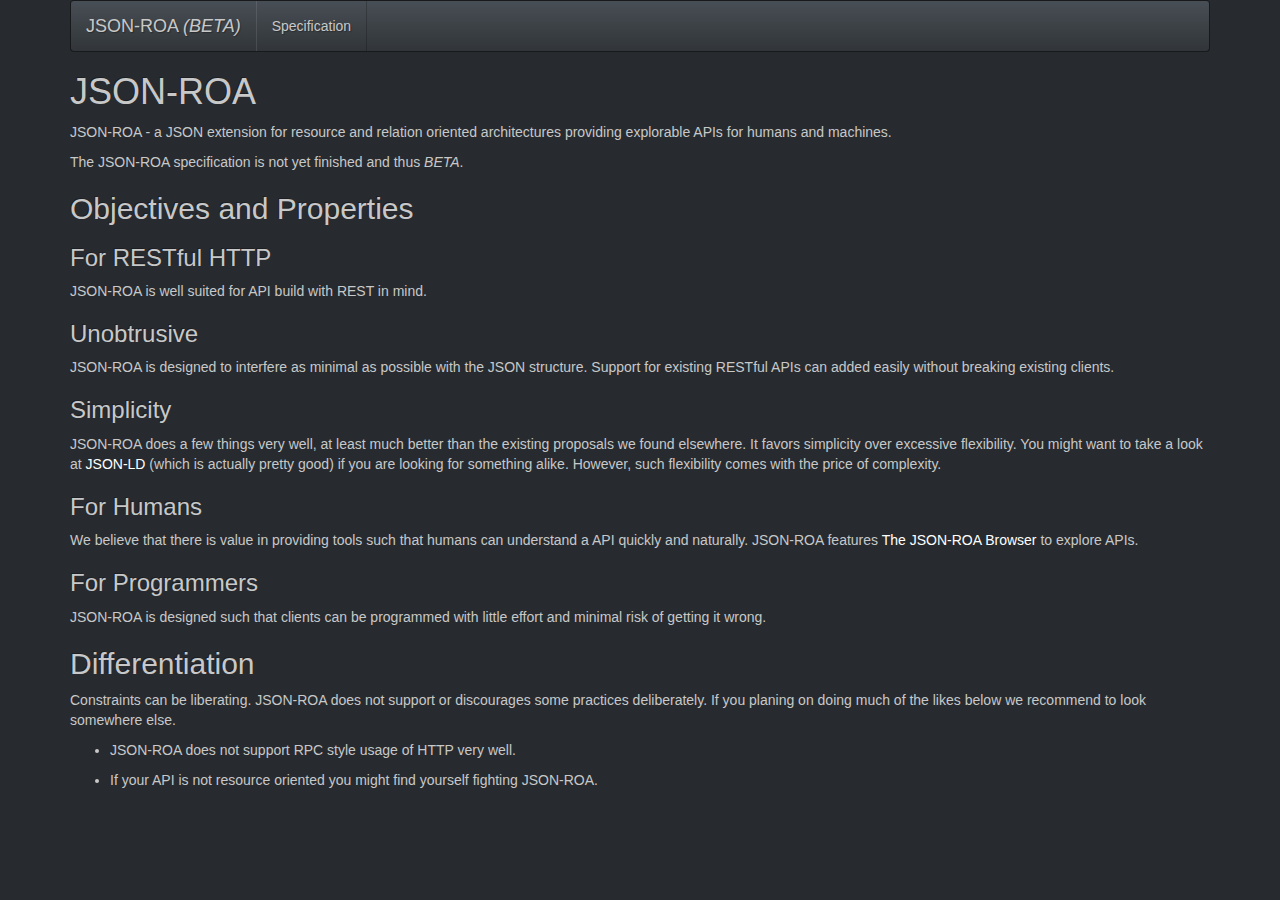
==== index.html @ 30a9caf4 "Initial commit" ====
<!DOCTYPE html>
<html>
  <head>
    <meta charset='utf-8'>
    <meta content='width=device-width, initial-scale=1' name='viewport'>
    <title>JSON-ROA (Beta)</title>
    <link href="/stylesheets/app-dcff9da2.css" rel="stylesheet" type="text/css" />
    <script src="/javascripts/app-eca7008a.js" type="text/javascript"></script>
  </head>
  <body class='index'>
    <div class='container'>
      <nav class='navbar navbar-default' role='navigation'>
        <div class='navbar-header'>
          <a class='navbar-brand' href='index.html'>
            JSON-ROA
            <em>(BETA)</em>
          </a>
        </div>
        <div class='navbar-collapse collapse'>
          <ul class='nav navbar-nav'>
            <li>
              <a href='specification.html'>Specification</a>
            </li>
          </ul>
        </div>
      </nav>
      <h1 id="json-roa">JSON-ROA</h1>
      
      <p>JSON-ROA - a JSON extension for resource and relation oriented architectures providing explorable APIs for humans and machines.</p>
      
      <p>The JSON-ROA specification is not yet finished and thus 
      <em>BETA</em>.</p>
      
      <h2 id="objectives-and-properties">Objectives and Properties</h2>
      
      <h3 id="for-restful-http">For RESTful HTTP</h3>
      
      <p>JSON-ROA is well suited for API build with REST in mind.</p>
      
      <h3 id="unobtrusive">Unobtrusive</h3>
      
      <p>JSON-ROA is designed to interfere as minimal as possible with the JSON
      structure. Support for existing RESTful APIs can added easily without
      breaking existing clients. </p>
      
      <h3 id="simplicity">Simplicity</h3>
      
      <p>JSON-ROA does a few things very well, at least much better than the existing
      proposals we found elsewhere. It favors simplicity over excessive flexibility.
      You might want to take a look at <a href="http://json-ld.org/">JSON-LD</a> (which is
      actually pretty good) if you are looking for something alike. However, such
      flexibility comes with the price of complexity. </p>
      
      <h3 id="for-humans">For Humans</h3>
      
      <p>We believe that there is value in providing tools such that humans can
      understand a API quickly and naturally. JSON-ROA features <a href="/browser/index.html">The JSON-ROA
      Browser</a> to explore APIs. </p>
      
      <h3 id="for-programmers">For Programmers</h3>
      
      <p>JSON-ROA is designed such that clients can be programmed with little
      effort and minimal risk of getting it wrong. </p>
      
      <h2 id="differentiation">Differentiation</h2>
      
      <p>Constraints can be liberating. JSON-ROA does not support or discourages
      some practices deliberately. If you planing on doing much of the likes
      below we recommend to look somewhere else. </p>
      
      <ul>
        <li>
          <p>JSON-ROA does not support RPC style usage of HTTP very well.</p>
        </li>
        <li>
          <p>If your API is not resource oriented you might find yourself
      fighting JSON-ROA.</p>
        </li>
      </ul>
    </div>
  </body>
</html>
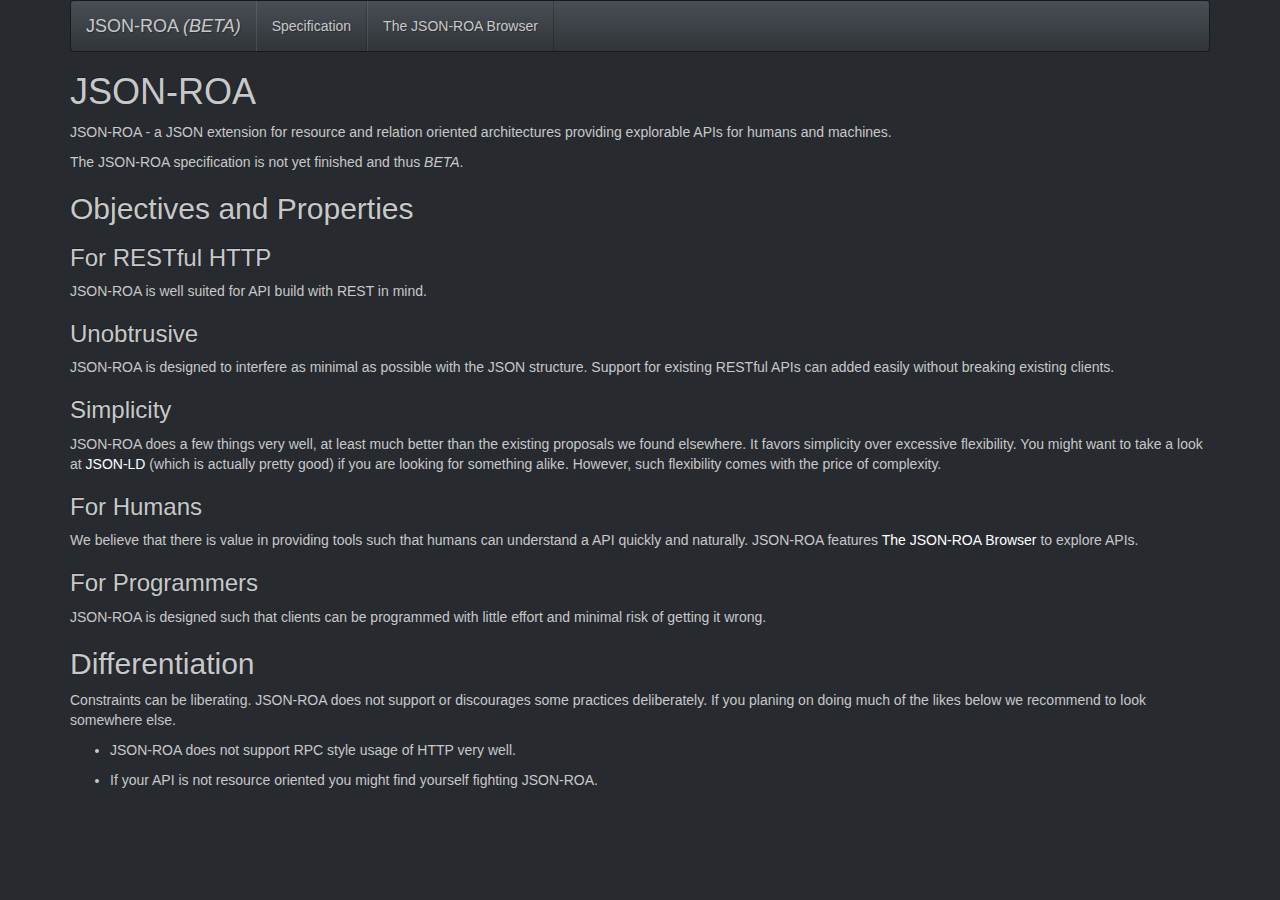
==== commit 66103778: "Link to browser" ====
--- a/index.html
+++ b/index.html
@@ -20,6 +20,9 @@
           <ul class='nav navbar-nav'>
             <li>
               <a href='specification.html'>Specification</a>
+            </li>
+            <li>
+              <a href='/browser/index.html'>The JSON-ROA Browser</a>
             </li>
           </ul>
         </div>
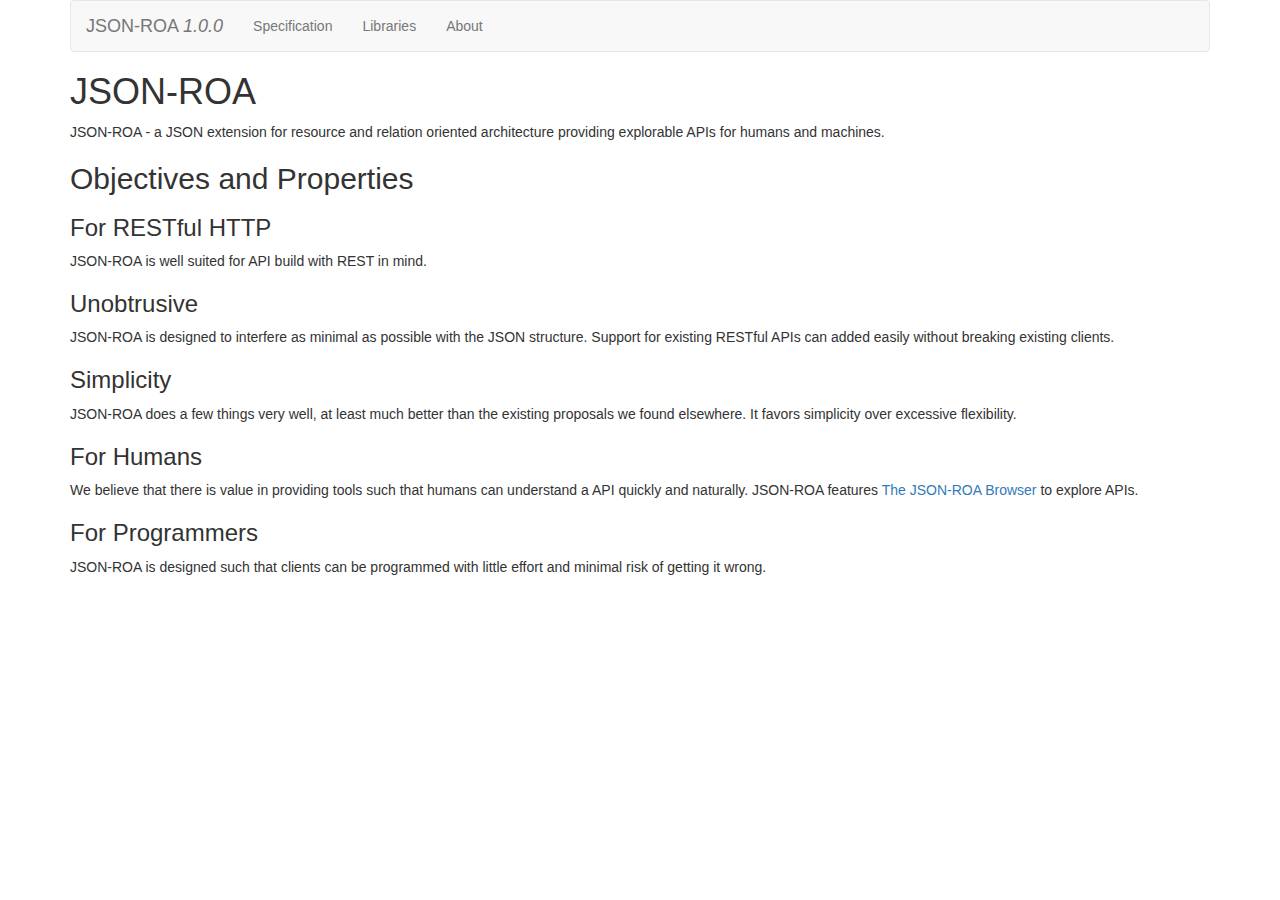
==== commit 0012f4ef: "Overhaul whole site; release version 1.0.0" ====
--- a/index.html
+++ b/index.html
@@ -1,85 +1,78 @@
 <!DOCTYPE html>
 <html>
-  <head>
-    <meta charset='utf-8'>
-    <meta content='width=device-width, initial-scale=1' name='viewport'>
-    <title>JSON-ROA (Beta)</title>
-    <link href="/stylesheets/app-dcff9da2.css" rel="stylesheet" type="text/css" />
-    <script src="/javascripts/app-eca7008a.js" type="text/javascript"></script>
-  </head>
-  <body class='index'>
-    <div class='container'>
-      <nav class='navbar navbar-default' role='navigation'>
-        <div class='navbar-header'>
-          <a class='navbar-brand' href='index.html'>
-            JSON-ROA
-            <em>(BETA)</em>
-          </a>
-        </div>
-        <div class='navbar-collapse collapse'>
-          <ul class='nav navbar-nav'>
-            <li>
-              <a href='specification.html'>Specification</a>
-            </li>
-            <li>
-              <a href='/browser/index.html'>The JSON-ROA Browser</a>
-            </li>
-          </ul>
-        </div>
-      </nav>
-      <h1 id="json-roa">JSON-ROA</h1>
-      
-      <p>JSON-ROA - a JSON extension for resource and relation oriented architectures providing explorable APIs for humans and machines.</p>
-      
-      <p>The JSON-ROA specification is not yet finished and thus 
-      <em>BETA</em>.</p>
-      
-      <h2 id="objectives-and-properties">Objectives and Properties</h2>
-      
-      <h3 id="for-restful-http">For RESTful HTTP</h3>
-      
-      <p>JSON-ROA is well suited for API build with REST in mind.</p>
-      
-      <h3 id="unobtrusive">Unobtrusive</h3>
-      
-      <p>JSON-ROA is designed to interfere as minimal as possible with the JSON
-      structure. Support for existing RESTful APIs can added easily without
-      breaking existing clients. </p>
-      
-      <h3 id="simplicity">Simplicity</h3>
-      
-      <p>JSON-ROA does a few things very well, at least much better than the existing
-      proposals we found elsewhere. It favors simplicity over excessive flexibility.
-      You might want to take a look at <a href="http://json-ld.org/">JSON-LD</a> (which is
-      actually pretty good) if you are looking for something alike. However, such
-      flexibility comes with the price of complexity. </p>
-      
-      <h3 id="for-humans">For Humans</h3>
-      
-      <p>We believe that there is value in providing tools such that humans can
-      understand a API quickly and naturally. JSON-ROA features <a href="/browser/index.html">The JSON-ROA
-      Browser</a> to explore APIs. </p>
-      
-      <h3 id="for-programmers">For Programmers</h3>
-      
-      <p>JSON-ROA is designed such that clients can be programmed with little
-      effort and minimal risk of getting it wrong. </p>
-      
-      <h2 id="differentiation">Differentiation</h2>
-      
-      <p>Constraints can be liberating. JSON-ROA does not support or discourages
-      some practices deliberately. If you planing on doing much of the likes
-      below we recommend to look somewhere else. </p>
-      
-      <ul>
-        <li>
-          <p>JSON-ROA does not support RPC style usage of HTTP very well.</p>
-        </li>
-        <li>
-          <p>If your API is not resource oriented you might find yourself
-      fighting JSON-ROA.</p>
-        </li>
-      </ul>
-    </div>
-  </body>
+<head>
+<meta charset='utf-8'>
+<meta content='width=device-width, initial-scale=1' name='viewport'>
+<title>JSON-ROA</title>
+<title>
+<span>JSON-ROA</span>
+</title>
+<link href="/stylesheets/app-c6d5bda8.css" rel="stylesheet" type="text/css" />
+<script src="/javascripts/app-eca7008a.js" type="text/javascript"></script>
+</head>
+<body class='index'>
+<div class='container'>
+<nav class='navbar navbar-default' role='navigation'>
+<div class='navbar-header'>
+<a class='navbar-brand' href='index.html'>
+JSON-ROA
+<em>1.0.0</em>
+</a>
+</div>
+<div class='navbar-collapse collapse'>
+<ul class='nav navbar-nav'>
+<li>
+<a href='specification.html'>
+Specification
+</a>
+</li>
+<li>
+<a href='lib.html'>
+Libraries
+</a>
+</li>
+<li>
+<a href='about.html'>
+About
+</a>
+</li>
+</ul>
+</div>
+</nav>
+<h1 id="json-roa">JSON-ROA</h1>
+
+<p>JSON-ROA - a JSON extension for resource and relation oriented architecture
+providing explorable APIs for humans and machines.</p>
+
+<h2 id="objectives-and-properties">Objectives and Properties</h2>
+
+<h3 id="for-restful-http">For RESTful HTTP</h3>
+
+<p>JSON-ROA is well suited for API build with REST in mind.</p>
+
+<h3 id="unobtrusive">Unobtrusive</h3>
+
+<p>JSON-ROA is designed to interfere as minimal as possible with the JSON
+structure. Support for existing RESTful APIs can added easily without
+breaking existing clients.</p>
+
+<h3 id="simplicity">Simplicity</h3>
+
+<p>JSON-ROA does a few things very well, at least much better than the existing
+proposals we found elsewhere. It favors simplicity over excessive flexibility.</p>
+
+<h3 id="for-humans">For Humans</h3>
+
+<p>We believe that there is value in providing tools such that humans can
+understand a API quickly and naturally. JSON-ROA features <a href="http://json-roa.github.io/browser/index.html">The JSON-ROA
+Browser</a> to explore APIs.</p>
+
+<h3 id="for-programmers">For Programmers</h3>
+
+<p>JSON-ROA is designed such that clients can be programmed with little
+effort and minimal risk of getting it wrong.</p>
+
+
+</div>
+</body>
 </html>
